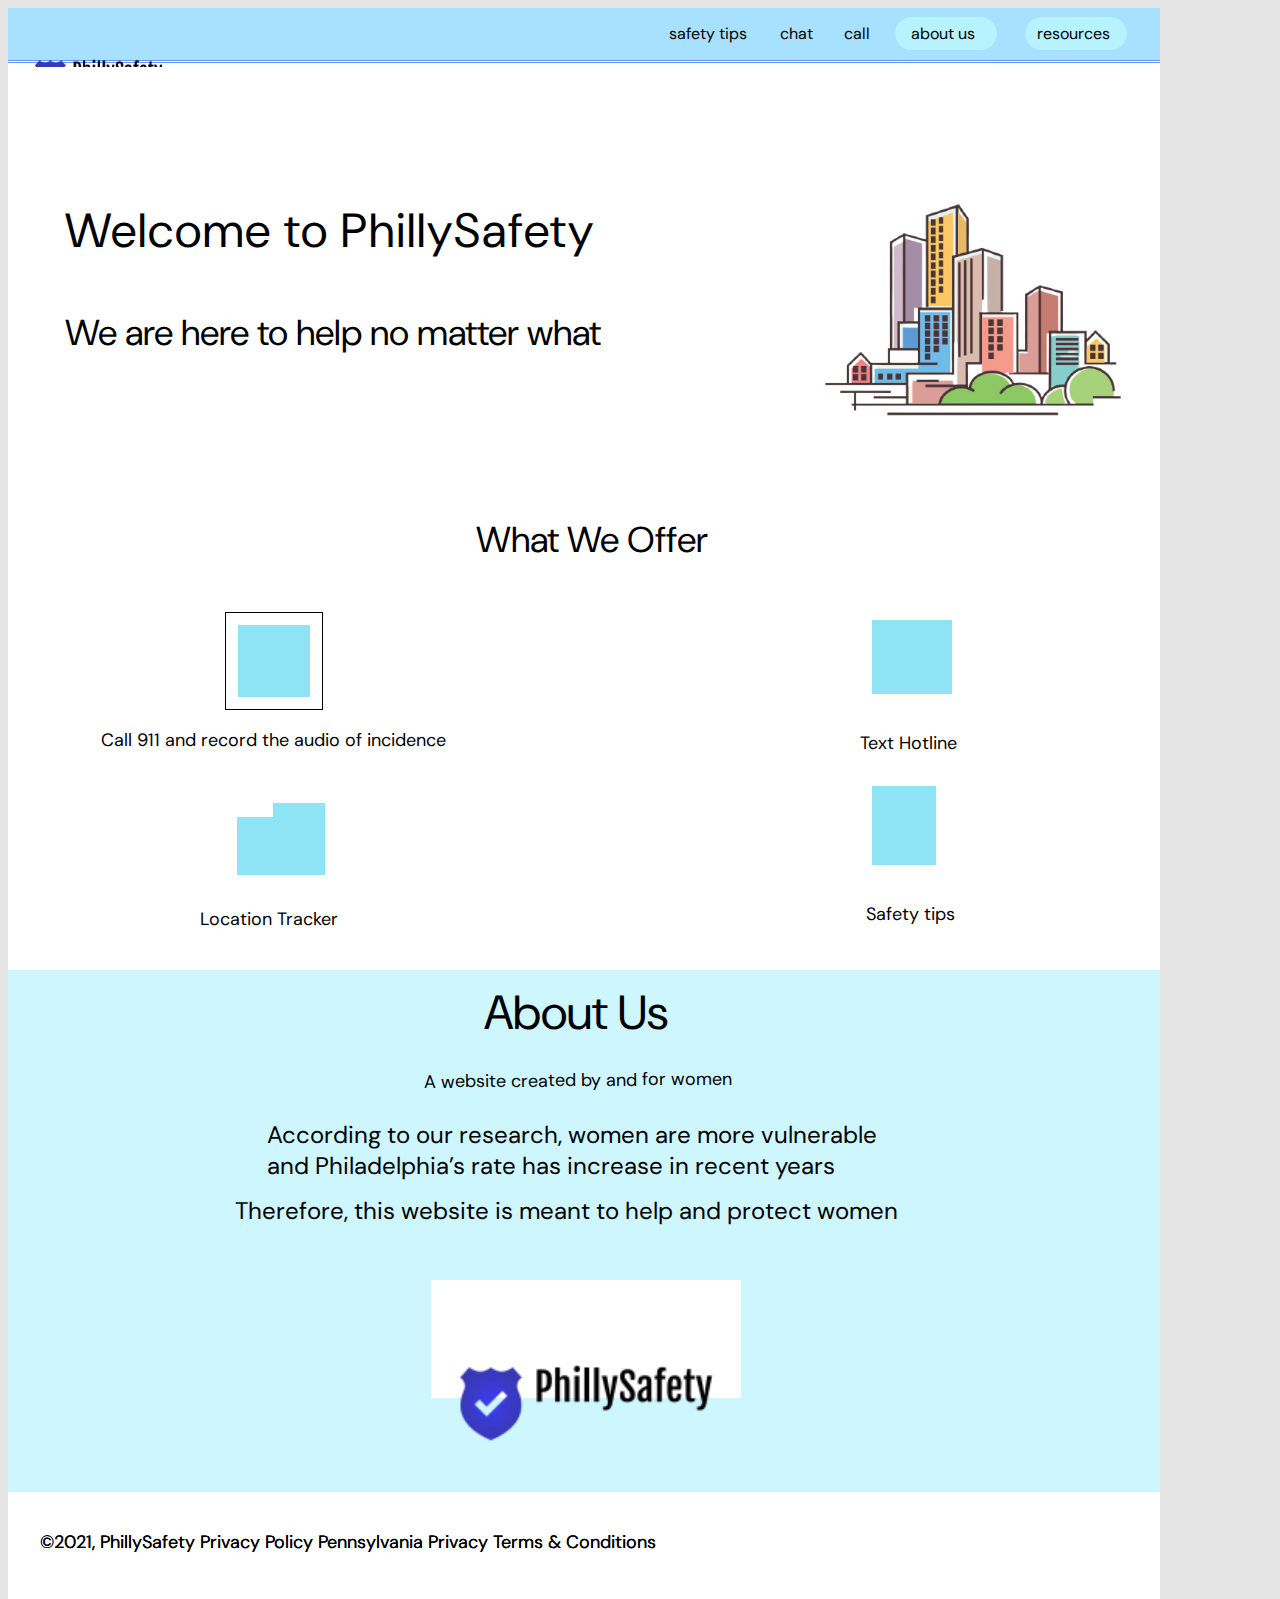
==== index.html @ b6315c66 "Add files via upload" ====
<html lang="en">
          <head>
            <meta charset="utf-8">
          
            <title>Html Generated</title>
            <meta name="description" content="Figma htmlGenerator">
            <meta name="author" content="htmlGenerator">
            <link href="https://fonts.googleapis.com/css?family=DM+Sans&display=swap" rel="stylesheet">

            <link rel="stylesheet" href="styles.css">
            <style>
              /*
                Figma Background for illustrative/preview purposes only.
                You can remove this style tag with no consequence
              */
              body {background: #E5E5E5;}
            </style>
          
          </head>
          
          <body>
            <div id="e46_0"><div id="e46_2"></div><div id="e46_3"></div><span id="e46_4">Welcome to PhillySafety</span><span id="e46_8">We are here to help no matter what</span><span id="e49_0">What We Offer</span><span id="e46_9">Call 911 and record the audio of incidence</span><span id="e46_10">Text Hotline</span><span id="e46_11">Safety tips</span><span id="e46_12">Location Tracker </span><div id="e51_24"><div id="e51_25"></div><div id="e51_26"></div></div><div id="e46_15"></div><span id="e46_16">According to our research, women are more vulnerable
   and Philadelphia’s rate has increase in recent years</span><span id="e46_17">About Us</span><span id="e46_18">©2021, PhillySafety
Privacy Policy   Pennsylvania Privacy Terms & Conditions </span><span id="e46_19">©2021, PhillySafety
Privacy Policy   Pennsylvania Privacy Terms & Conditions </span><span id="e46_20">A website created by and for women</span><span id="e46_21">Therefore, this website is meant to help and protect women</span><div id="e46_22"></div><div id="e46_23"></div><div id="e46_26"><div id="e46_27"></div><div id="e46_28"></div><div id="e46_29"><div id="e46_30"></div><span id="e46_31">resources</span></div><div id="e46_32"><div id="e46_33"></div><span id="e46_34">about us</span></div><span id="e46_35">call</span><span id="e46_36">chat</span><span id="e46_37">safety tips</span><div id="e46_38"></div></div><div id="e51_19"><div id="e51_20"><div id="e51_21"></div></div><div id="e51_22"><div id="e51_23"></div></div></div><div id="e51_27"><div id="e51_28"><div id="e51_29"></div></div><div id="e51_30"><div id="e51_31"><div id="e51_32"></div></div></div></div><div id="e51_35"><div id="e51_36"><div id="e51_37"></div></div><div id="e51_38"><div id="e51_39"><div id="e51_40"></div><div id="e51_41"></div></div></div></div><div id="e51_52"></div></div>
          </body>
          </html>
---- styles.css ----
#e46_0 { 
	overflow:hidden;
	background-color:rgba(255, 255, 255, 1);
	opacity:1;
	width:1152px;
	height:1591px;
	position:absolute;
}#e46_2 { 
	background-color:rgba(255, 255, 255, 1);
	opacity:1;
	width:675px;
	height:55px;
	position:absolute;
	left:259px;
	top:286px;
}#e46_3 { 
	background-color:rgba(102.73046672344208, 147.63834178447723, 234.81250405311584, 1);
	opacity:1;
	width:1152px;
	height:1px;
	position:absolute;
	left:0px;
	top:54px;
}#e46_4 { 
	color:rgba(0, 0, 0, 1);
	opacity:1;
	width:629px;
	height:62px;
	position:absolute;
	left:57px;
	top:191px;
	font-family:DM Sans;
	text-align:left;
	font-size:48px;
	letter-spacing:2;
	line-height:undefined;
}#e46_8 { 
	color:rgba(0, 0, 0, 1);
	opacity:1;
	width:614px;
	height:47px;
	position:absolute;
	left:57px;
	top:301px;
	font-family:DM Sans;
	text-align:left;
	font-size:36px;
	letter-spacing:0;
	line-height:undefined;
}#e49_0 { 
	color:rgba(0, 0, 0, 1);
	opacity:1;
	width:257px;
	height:47px;
	position:absolute;
	left:468px;
	top:508px;
	font-family:DM Sans;
	text-align:left;
	font-size:36px;
	letter-spacing:0;
	line-height:undefined;
}#e46_9 { 
	color:rgba(0, 0, 0, 1);
	opacity:1;
	width:360px;
	height:23px;
	position:absolute;
	left:93px;
	top:720px;
	font-family:DM Sans;
	text-align:left;
	font-size:18px;
	letter-spacing:0;
	line-height:undefined;
}#e46_10 { 
	color:rgba(0, 0, 0, 1);
	opacity:1;
	width:104px;
	height:23px;
	position:absolute;
	left:852px;
	top:723px;
	font-family:DM Sans;
	text-align:left;
	font-size:18px;
	letter-spacing:0;
	line-height:undefined;
}#e46_11 { 
	color:rgba(0, 0, 0, 1);
	opacity:1;
	width:95px;
	height:23px;
	position:absolute;
	left:858px;
	top:894px;
	font-family:DM Sans;
	text-align:left;
	font-size:18px;
	letter-spacing:0;
	line-height:undefined;
}#e46_12 { 
	color:rgba(0, 0, 0, 1);
	opacity:1;
	width:146px;
	height:23px;
	position:absolute;
	left:192px;
	top:899px;
	font-family:DM Sans;
	text-align:left;
	font-size:18px;
	letter-spacing:0;
	line-height:undefined;
}#e51_24 { 
	background-color:rgba(255, 255, 255, 1);
	opacity:1;
	width:96px;
	height:96px;
	position:absolute;
	left:848px;
	top:769px;
}#e51_25 { 
	opacity:1;
	width:96px;
	height:96px;
	position:absolute;
	left:0px;
	top:0px;
}#e51_26 { 
	background-color:rgba(142.00000673532486, 227.00000166893005, 245.00000059604645, 1);
	opacity:1;
	width:63.9999885559082px;
	height:79.46511840820312px;
	position:absolute;
	left:15.99997329711914px;
	top:8.535061836242676px;
}#e46_15 { 
	background-color:rgba(182.7500081062317, 242.37377911806107, 255, 0.699999988079071);
	opacity:1;
	width:1152px;
	height:522px;
	position:absolute;
	left:0px;
	top:962px;
}#e46_16 { 
	color:rgba(0, 0, 0, 1);
	opacity:1;
	width:637px;
	height:62px;
	position:absolute;
	left:259px;
	top:1111px;
	font-family:DM Sans;
	text-align:left;
	font-size:24px;
	letter-spacing:0;
	line-height:undefined;
}#e46_17 { 
	color:rgba(0, 0, 0, 1);
	opacity:1;
	width:213px;
	height:62px;
	position:absolute;
	left:476px;
	top:973px;
	font-family:DM Sans;
	text-align:left;
	font-size:48px;
	letter-spacing:0;
	line-height:undefined;
}#e46_18 { 
	color:rgba(0, 0, 0, 1);
	opacity:1;
	width:1097px;
	height:46px;
	position:absolute;
	left:32px;
	top:1522px;
	font-family:DM Sans;
	text-align:left;
	font-size:18px;
	letter-spacing:0;
	line-height:undefined;
}#e46_19 { 
	color:rgba(0, 0, 0, 1);
	opacity:1;
	width:1097px;
	height:46px;
	position:absolute;
	left:32px;
	top:1522px;
	font-family:DM Sans;
	text-align:left;
	font-size:18px;
	letter-spacing:0;
	line-height:undefined;
}#e46_20 { 
	transform: rotate(-0.6079184534471529deg);
	color:rgba(0, 0, 0, 1);
	opacity:1;
	width:328.7096862792969px;
	height:29.104597091674805px;
	position:absolute;
	left:416px;
	top:1060.3846435546875px;
	font-family:DM Sans;
	text-align:left;
	font-size:18px;
	letter-spacing:0;
	line-height:undefined;
}#e46_21 { 
	color:rgba(0, 0, 0, 1);
	opacity:1;
	width:692px;
	height:31px;
	position:absolute;
	left:227px;
	top:1187px;
	font-family:DM Sans;
	text-align:left;
	font-size:24px;
	letter-spacing:0;
	line-height:undefined;
}#e46_22 { 
	background-color:rgba(255, 255, 255, 1);
	opacity:1;
	width:310px;
	height:118px;
	position:absolute;
	left:423px;
	top:1272px;
}#e46_23 { 
	opacity:1;
	width:310px;
	height:200px;
	position:absolute;
	left:423px;
	top:1240px;
	background-image:url(images/eb979bad2777f4625933fb16780a67b2c_2.png);
	background-repeat:no-repeat;
	background-size:cover;
}#e46_26 { 
	opacity:1;
	width:1152px;
	height:67px;
	position:absolute;
	left:0px;
	top:-8px;
}#e46_27 { 
	background-color:rgba(168.0000051856041, 224.000001847744, 255, 1);
	opacity:1;
	width:1152px;
	height:54px;
	position:absolute;
	left:0px;
	top:6px;
}#e46_28 { 
	background-color:rgba(102.73046672344208, 147.63834178447723, 234.81250405311584, 1);
	opacity:1;
	width:1152px;
	height:1px;
	position:absolute;
	left:0px;
	top:60px;
}#e46_29 { 
	opacity:1;
	width:102px;
	height:33px;
	position:absolute;
	left:1017px;
	top:17px;
}#e46_30 { 
	background-color:rgba(183.00000429153442, 242.00000077486038, 255, 1);
	opacity:1;
	width:102px;
	height:33px;
	position:absolute;
	left:0px;
	top:0px;
	border-top-left-radius:25px;
	border-top-right-radius:25px;
	border-bottom-left-radius:25px;
	border-bottom-right-radius:25px;
}#e46_31 { 
	color:rgba(0, 0, 0, 1);
	opacity:1;
	width:78px;
	height:21px;
	position:absolute;
	left:12px;
	top:6px;
	font-family:DM Sans;
	text-align:left;
	font-size:16px;
	letter-spacing:0;
	line-height:undefined;
}#e46_32 { 
	opacity:1;
	width:102px;
	height:33px;
	position:absolute;
	left:887px;
	top:17px;
}#e46_33 { 
	background-color:rgba(182.7500081062317, 242.37377911806107, 255, 1);
	opacity:1;
	width:102px;
	height:33px;
	position:absolute;
	left:0px;
	top:0px;
	border-top-left-radius:25px;
	border-top-right-radius:25px;
	border-bottom-left-radius:25px;
	border-bottom-right-radius:25px;
}#e46_34 { 
	color:rgba(0, 0, 0, 1);
	opacity:1;
	width:68px;
	height:21px;
	position:absolute;
	left:16px;
	top:6px;
	font-family:DM Sans;
	text-align:left;
	font-size:16px;
	letter-spacing:0;
	line-height:undefined;
}#e46_35 { 
	color:rgba(0, 0, 0, 1);
	opacity:1;
	width:28px;
	height:21px;
	position:absolute;
	left:836px;
	top:23px;
	font-family:DM Sans;
	text-align:left;
	font-size:16px;
	letter-spacing:0;
	line-height:undefined;
}#e46_36 { 
	color:rgba(0, 0, 0, 1);
	opacity:1;
	width:36px;
	height:21px;
	position:absolute;
	left:772px;
	top:23px;
	font-family:DM Sans;
	text-align:left;
	font-size:16px;
	letter-spacing:0;
	line-height:undefined;
}#e46_37 { 
	color:rgba(0, 0, 0, 1);
	opacity:1;
	width:83px;
	height:21px;
	position:absolute;
	left:661px;
	top:23px;
	font-family:DM Sans;
	text-align:left;
	font-size:16px;
	letter-spacing:0;
	line-height:undefined;
}#e46_38 { 
	opacity:1;
	width:157px;
	height:67px;
	position:absolute;
	left:12px;
	top:0px;
	background-image:url(images/eb979bad2777f4625933fb16780a67b2c_5.png);
	background-repeat:no-repeat;
	background-size:cover;
}#e51_19 { 
	background-color:rgba(255, 255, 255, 1);
	opacity:1;
	border:1px solid rgba(0, 0, 0, 1);
	width:96px;
	height:96px;
	position:absolute;
	left:217px;
	top:604px;
}#e51_20 { 
	opacity:1;
	width:96px;
	height:96px;
	position:absolute;
	left:0px;
	top:0px;
}#e51_21 { 
	opacity:1;
	width:96px;
	height:96px;
	position:absolute;
	left:0px;
	top:0px;
}#e51_22 { 
	opacity:1;
	width:72.00543975830078px;
	height:72.00544738769531px;
	position:absolute;
	left:11.994546890258789px;
	top:12px;
}#e51_23 { 
	background-color:rgba(142.00000673532486, 227.00000166893005, 245.00000059604645, 1);
	opacity:1;
	width:72.00543975830078px;
	height:72.00544738769531px;
	position:absolute;
	left:0px;
	top:0px;
}#e51_27 { 
	background-color:rgba(255, 255, 255, 1);
	opacity:1;
	width:96px;
	height:96px;
	position:absolute;
	left:856px;
	top:604px;
}#e51_28 { 
	opacity:1;
	width:96px;
	height:96px;
	position:absolute;
	left:0px;
	top:0px;
}#e51_29 { 
	opacity:1;
	width:96px;
	height:96px;
	position:absolute;
	left:0px;
	top:0px;
}#e51_30 { 
	opacity:1;
	width:80px;
	height:74.33605194091797px;
	position:absolute;
	left:8px;
	top:8px;
}#e51_31 { 
	opacity:1;
	width:80px;
	height:74.33605194091797px;
	position:absolute;
	left:0px;
	top:0px;
}#e51_32 { 
	background-color:rgba(142.00000673532486, 227.00000166893005, 245.00000059604645, 1);
	opacity:1;
	width:80px;
	height:74.33605194091797px;
	position:absolute;
	left:0px;
	top:0px;
}#e51_35 { 
	background-color:rgba(255, 255, 255, 1);
	opacity:1;
	width:96px;
	height:96px;
	position:absolute;
	left:225px;
	top:783px;
}#e51_36 { 
	opacity:1;
	width:96px;
	height:96px;
	position:absolute;
	left:0px;
	top:0px;
}#e51_37 { 
	opacity:1;
	width:96px;
	height:96px;
	position:absolute;
	left:0px;
	top:0px;
}#e51_38 { 
	opacity:1;
	width:87.99999237060547px;
	height:72px;
	position:absolute;
	left:3.9999611377716064px;
	top:12px;
}#e51_39 { 
	opacity:1;
	width:87.99999237060547px;
	height:72px;
	position:absolute;
	left:0px;
	top:0px;
}#e51_40 { 
	background-color:rgba(142.00000673532486, 227.00000166893005, 245.00000059604645, 1);
	opacity:1;
	width:56px;
	height:58.18000793457031px;
	position:absolute;
	left:0px;
	top:13.820077896118164px;
}#e51_41 { 
	background-color:rgba(142.00000673532486, 227.00000166893005, 245.00000059604645, 1);
	opacity:1;
	width:52px;
	height:72px;
	position:absolute;
	left:36px;
	top:0px;
}#e51_52 { 
	opacity:1;
	width:373px;
	height:334px;
	position:absolute;
	left:744px;
	top:135px;
	background-image:url(images/erectangle_44.png);
	background-repeat:no-repeat;
	background-size:cover;
}
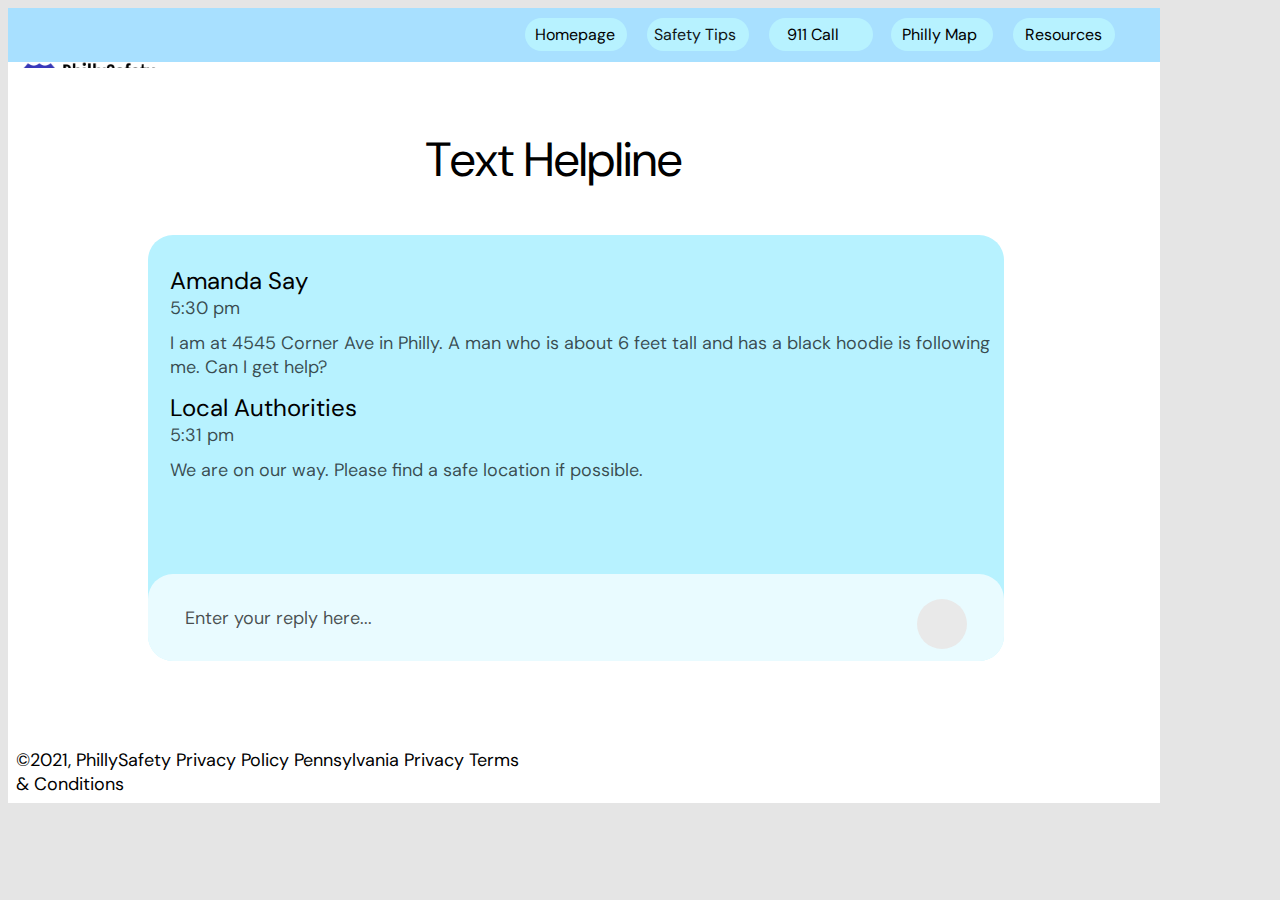
==== commit 1e6a5229: "Add files via upload" ====
--- a/index.html
+++ b/index.html
@@ -19,9 +19,7 @@
           </head>
           
           <body>
-            <div id="e46_0"><div id="e46_2"></div><div id="e46_3"></div><span id="e46_4">Welcome to PhillySafety</span><span id="e46_8">We are here to help no matter what</span><span id="e49_0">What We Offer</span><span id="e46_9">Call 911 and record the audio of incidence</span><span id="e46_10">Text Hotline</span><span id="e46_11">Safety tips</span><span id="e46_12">Location Tracker </span><div id="e51_24"><div id="e51_25"></div><div id="e51_26"></div></div><div id="e46_15"></div><span id="e46_16">According to our research, women are more vulnerable
-   and Philadelphia’s rate has increase in recent years</span><span id="e46_17">About Us</span><span id="e46_18">©2021, PhillySafety
-Privacy Policy   Pennsylvania Privacy Terms & Conditions </span><span id="e46_19">©2021, PhillySafety
-Privacy Policy   Pennsylvania Privacy Terms & Conditions </span><span id="e46_20">A website created by and for women</span><span id="e46_21">Therefore, this website is meant to help and protect women</span><div id="e46_22"></div><div id="e46_23"></div><div id="e46_26"><div id="e46_27"></div><div id="e46_28"></div><div id="e46_29"><div id="e46_30"></div><span id="e46_31">resources</span></div><div id="e46_32"><div id="e46_33"></div><span id="e46_34">about us</span></div><span id="e46_35">call</span><span id="e46_36">chat</span><span id="e46_37">safety tips</span><div id="e46_38"></div></div><div id="e51_19"><div id="e51_20"><div id="e51_21"></div></div><div id="e51_22"><div id="e51_23"></div></div></div><div id="e51_27"><div id="e51_28"><div id="e51_29"></div></div><div id="e51_30"><div id="e51_31"><div id="e51_32"></div></div></div></div><div id="e51_35"><div id="e51_36"><div id="e51_37"></div></div><div id="e51_38"><div id="e51_39"><div id="e51_40"></div><div id="e51_41"></div></div></div></div><div id="e51_52"></div></div>
+            <div id="e36_36"><div id="e36_37"></div><div id="e36_38"></div><div id="e36_39"></div><div id="e36_40"><div id="e36_41"></div><span id="e36_42">Homepage</span></div><div id="e36_43"><div id="e36_44"></div><span id="e36_45"> Safety Tips</span></div><div id="e36_46"><div id="e36_47"></div><span id="e36_48">911 Call</span></div><div id="e36_49"><div id="e36_50"></div><span id="e36_51"> Philly Map</span></div><div id="e36_52"><div id="e36_53"></div><span id="e36_54">Resources</span></div><div id="e36_86"></div><span id="e36_88">©2021, PhillySafety
+Privacy Policy   Pennsylvania Privacy Terms & Conditions </span><span id="e51_0">Text Helpline</span><div id="e51_1"></div><div id="e51_4"></div><span id="e51_2">Amanda Say</span><span id="e51_3">5:30 pm</span><span id="e51_5">Enter your reply here...</span><span id="e51_7">I am at 4545 Corner Ave in Philly. A man who is about 6 feet tall and has a black hoodie is following me. Can I get help?</span><span id="e51_8">Local Authorities</span><span id="e51_9">5:31 pm</span><span id="e51_10">We are on our way. Please find a safe location if possible. </span><div id="e51_6"></div></div>
           </body>
           </html>--- a/styles.css
+++ b/styles.css
@@ -1,576 +1,383 @@
-#e46_0 { 
+#e36_36 { 
 	overflow:hidden;
 	background-color:rgba(255, 255, 255, 1);
 	opacity:1;
 	width:1152px;
-	height:1591px;
-	position:absolute;
-}-#e46_2 { 
-	background-color:rgba(255, 255, 255, 1);
-	opacity:1;
-	width:675px;
-	height:55px;
-	position:absolute;
-	left:259px;
-	top:286px;
-}-#e46_3 { 
+	height:795px;
+	position:absolute;
+}+#e36_37 { 
 	background-color:rgba(102.73046672344208, 147.63834178447723, 234.81250405311584, 1);
 	opacity:1;
 	width:1152px;
-	height:1px;
-	position:absolute;
-	left:0px;
-	top:54px;
-}-#e46_4 { 
-	color:rgba(0, 0, 0, 1);
-	opacity:1;
-	width:629px;
-	height:62px;
-	position:absolute;
-	left:57px;
-	top:191px;
-	font-family:DM Sans;
-	text-align:left;
-	font-size:48px;
-	letter-spacing:2;
-	line-height:undefined;
-}-#e46_8 { 
-	color:rgba(0, 0, 0, 1);
-	opacity:1;
-	width:614px;
-	height:47px;
-	position:absolute;
-	left:57px;
-	top:301px;
-	font-family:DM Sans;
-	text-align:left;
-	font-size:36px;
-	letter-spacing:0;
-	line-height:undefined;
-}-#e49_0 { 
-	color:rgba(0, 0, 0, 1);
-	opacity:1;
-	width:257px;
-	height:47px;
-	position:absolute;
-	left:468px;
-	top:508px;
-	font-family:DM Sans;
-	text-align:left;
-	font-size:36px;
-	letter-spacing:0;
-	line-height:undefined;
-}-#e46_9 { 
-	color:rgba(0, 0, 0, 1);
-	opacity:1;
-	width:360px;
-	height:23px;
-	position:absolute;
-	left:93px;
-	top:720px;
-	font-family:DM Sans;
-	text-align:left;
-	font-size:18px;
-	letter-spacing:0;
-	line-height:undefined;
-}-#e46_10 { 
-	color:rgba(0, 0, 0, 1);
-	opacity:1;
-	width:104px;
-	height:23px;
-	position:absolute;
-	left:852px;
-	top:723px;
-	font-family:DM Sans;
-	text-align:left;
-	font-size:18px;
-	letter-spacing:0;
-	line-height:undefined;
-}-#e46_11 { 
-	color:rgba(0, 0, 0, 1);
-	opacity:1;
-	width:95px;
-	height:23px;
-	position:absolute;
-	left:858px;
-	top:894px;
-	font-family:DM Sans;
-	text-align:left;
-	font-size:18px;
-	letter-spacing:0;
-	line-height:undefined;
-}-#e46_12 { 
-	color:rgba(0, 0, 0, 1);
-	opacity:1;
-	width:146px;
-	height:23px;
-	position:absolute;
-	left:192px;
-	top:899px;
-	font-family:DM Sans;
-	text-align:left;
-	font-size:18px;
-	letter-spacing:0;
-	line-height:undefined;
-}-#e51_24 { 
-	background-color:rgba(255, 255, 255, 1);
-	opacity:1;
-	width:96px;
-	height:96px;
-	position:absolute;
-	left:848px;
-	top:769px;
-}-#e51_25 { 
-	opacity:1;
-	width:96px;
-	height:96px;
-	position:absolute;
-	left:0px;
-	top:0px;
-}-#e51_26 { 
-	background-color:rgba(142.00000673532486, 227.00000166893005, 245.00000059604645, 1);
-	opacity:1;
-	width:63.9999885559082px;
-	height:79.46511840820312px;
-	position:absolute;
-	left:15.99997329711914px;
-	top:8.535061836242676px;
-}-#e46_15 { 
-	background-color:rgba(182.7500081062317, 242.37377911806107, 255, 0.699999988079071);
-	opacity:1;
-	width:1152px;
-	height:522px;
-	position:absolute;
-	left:0px;
-	top:962px;
-}-#e46_16 { 
-	color:rgba(0, 0, 0, 1);
-	opacity:1;
-	width:637px;
-	height:62px;
-	position:absolute;
-	left:259px;
-	top:1111px;
-	font-family:DM Sans;
-	text-align:left;
-	font-size:24px;
-	letter-spacing:0;
-	line-height:undefined;
-}-#e46_17 { 
-	color:rgba(0, 0, 0, 1);
-	opacity:1;
-	width:213px;
-	height:62px;
-	position:absolute;
-	left:476px;
-	top:973px;
-	font-family:DM Sans;
-	text-align:left;
-	font-size:48px;
-	letter-spacing:0;
-	line-height:undefined;
-}-#e46_18 { 
-	color:rgba(0, 0, 0, 1);
-	opacity:1;
-	width:1097px;
-	height:46px;
-	position:absolute;
-	left:32px;
-	top:1522px;
-	font-family:DM Sans;
-	text-align:left;
-	font-size:18px;
-	letter-spacing:0;
-	line-height:undefined;
-}-#e46_19 { 
-	color:rgba(0, 0, 0, 1);
-	opacity:1;
-	width:1097px;
-	height:46px;
-	position:absolute;
-	left:32px;
-	top:1522px;
-	font-family:DM Sans;
-	text-align:left;
-	font-size:18px;
-	letter-spacing:0;
-	line-height:undefined;
-}-#e46_20 { 
-	transform: rotate(-0.6079184534471529deg);
-	color:rgba(0, 0, 0, 1);
-	opacity:1;
-	width:328.7096862792969px;
-	height:29.104597091674805px;
-	position:absolute;
-	left:416px;
-	top:1060.3846435546875px;
-	font-family:DM Sans;
-	text-align:left;
-	font-size:18px;
-	letter-spacing:0;
-	line-height:undefined;
-}-#e46_21 { 
-	color:rgba(0, 0, 0, 1);
-	opacity:1;
-	width:692px;
-	height:31px;
-	position:absolute;
-	left:227px;
-	top:1187px;
-	font-family:DM Sans;
-	text-align:left;
-	font-size:24px;
-	letter-spacing:0;
-	line-height:undefined;
-}-#e46_22 { 
-	background-color:rgba(255, 255, 255, 1);
-	opacity:1;
-	width:310px;
-	height:118px;
-	position:absolute;
-	left:423px;
-	top:1272px;
-}-#e46_23 { 
-	opacity:1;
-	width:310px;
-	height:200px;
-	position:absolute;
-	left:423px;
-	top:1240px;
-	background-image:url(images/eb979bad2777f4625933fb16780a67b2c_2.png);
-	background-repeat:no-repeat;
-	background-size:cover;
-}-#e46_26 { 
-	opacity:1;
-	width:1152px;
-	height:67px;
-	position:absolute;
-	left:0px;
-	top:-8px;
-}-#e46_27 { 
+	height:0px;
+	position:absolute;
+	left:0px;
+	top:0px;
+}+#e36_38 { 
 	background-color:rgba(168.0000051856041, 224.000001847744, 255, 1);
 	opacity:1;
 	width:1152px;
 	height:54px;
 	position:absolute;
 	left:0px;
-	top:6px;
-}-#e46_28 { 
-	background-color:rgba(102.73046672344208, 147.63834178447723, 234.81250405311584, 1);
-	opacity:1;
-	width:1152px;
-	height:1px;
-	position:absolute;
-	left:0px;
-	top:60px;
-}-#e46_29 { 
-	opacity:1;
-	width:102px;
-	height:33px;
-	position:absolute;
-	left:1017px;
-	top:17px;
-}-#e46_30 { 
-	background-color:rgba(183.00000429153442, 242.00000077486038, 255, 1);
-	opacity:1;
-	width:102px;
-	height:33px;
-	position:absolute;
-	left:0px;
-	top:0px;
-	border-top-left-radius:25px;
-	border-top-right-radius:25px;
-	border-bottom-left-radius:25px;
-	border-bottom-right-radius:25px;
-}-#e46_31 { 
-	color:rgba(0, 0, 0, 1);
-	opacity:1;
-	width:78px;
-	height:21px;
-	position:absolute;
-	left:12px;
-	top:6px;
-	font-family:DM Sans;
-	text-align:left;
-	font-size:16px;
-	letter-spacing:0;
-	line-height:undefined;
-}-#e46_32 { 
-	opacity:1;
-	width:102px;
-	height:33px;
-	position:absolute;
-	left:887px;
-	top:17px;
-}-#e46_33 { 
-	background-color:rgba(182.7500081062317, 242.37377911806107, 255, 1);
-	opacity:1;
-	width:102px;
-	height:33px;
-	position:absolute;
-	left:0px;
-	top:0px;
-	border-top-left-radius:25px;
-	border-top-right-radius:25px;
-	border-bottom-left-radius:25px;
-	border-bottom-right-radius:25px;
-}-#e46_34 { 
-	color:rgba(0, 0, 0, 1);
-	opacity:1;
-	width:68px;
-	height:21px;
-	position:absolute;
-	left:16px;
-	top:6px;
-	font-family:DM Sans;
-	text-align:left;
-	font-size:16px;
-	letter-spacing:0;
-	line-height:undefined;
-}-#e46_35 { 
-	color:rgba(0, 0, 0, 1);
-	opacity:1;
-	width:28px;
-	height:21px;
-	position:absolute;
-	left:836px;
-	top:23px;
-	font-family:DM Sans;
-	text-align:left;
-	font-size:16px;
-	letter-spacing:0;
-	line-height:undefined;
-}-#e46_36 { 
-	color:rgba(0, 0, 0, 1);
-	opacity:1;
-	width:36px;
-	height:21px;
-	position:absolute;
-	left:772px;
-	top:23px;
-	font-family:DM Sans;
-	text-align:left;
-	font-size:16px;
-	letter-spacing:0;
-	line-height:undefined;
-}-#e46_37 { 
-	color:rgba(0, 0, 0, 1);
-	opacity:1;
-	width:83px;
-	height:21px;
-	position:absolute;
-	left:661px;
-	top:23px;
-	font-family:DM Sans;
-	text-align:left;
-	font-size:16px;
-	letter-spacing:0;
-	line-height:undefined;
-}-#e46_38 { 
-	opacity:1;
-	width:157px;
+	top:0px;
+}+#e36_39 { 
+	opacity:1;
+	width:162px;
 	height:67px;
 	position:absolute;
-	left:12px;
-	top:0px;
+	left:0px;
+	top:-7px;
 	background-image:url(images/eb979bad2777f4625933fb16780a67b2c_5.png);
 	background-repeat:no-repeat;
 	background-size:cover;
 }-#e51_19 { 
+#e36_40 { 
+	opacity:1;
+	width:102px;
+	height:33px;
+	position:absolute;
+	left:517px;
+	top:10px;
+}+#e36_41 { 
+	background-color:rgba(183.00000429153442, 242.00000077486038, 255, 1);
+	opacity:1;
+	width:102px;
+	height:33px;
+	position:absolute;
+	left:0px;
+	top:0px;
+	border-top-left-radius:25px;
+	border-top-right-radius:25px;
+	border-bottom-left-radius:25px;
+	border-bottom-right-radius:25px;
+}+#e36_42 { 
+	color:rgba(0, 0, 0, 1);
+	opacity:1;
+	width:81px;
+	height:21px;
+	position:absolute;
+	left:10px;
+	top:6px;
+	font-family:DM Sans;
+	text-align:left;
+	font-size:16px;
+	letter-spacing:0;
+	line-height:undefined;
+}+#e36_43 { 
+	opacity:1;
+	width:102px;
+	height:33px;
+	position:absolute;
+	left:639px;
+	top:10px;
+}+#e36_44 { 
+	background-color:rgba(183.00000429153442, 242.00000077486038, 255, 1);
+	opacity:1;
+	width:102px;
+	height:33px;
+	position:absolute;
+	left:0px;
+	top:0px;
+	border-top-left-radius:25px;
+	border-top-right-radius:25px;
+	border-bottom-left-radius:25px;
+	border-bottom-right-radius:25px;
+}+#e36_45 { 
+	color:rgba(0, 0, 0, 1);
+	opacity:0.9100000262260437;
+	width:87px;
+	height:21px;
+	position:absolute;
+	left:7px;
+	top:6px;
+	font-family:DM Sans;
+	text-align:left;
+	font-size:16px;
+	letter-spacing:0;
+	line-height:undefined;
+}+#e36_46 { 
+	opacity:1;
+	width:104px;
+	height:33px;
+	position:absolute;
+	left:761px;
+	top:10px;
+}+#e36_47 { 
+	background-color:rgba(183.00000429153442, 242.00000077486038, 255, 1);
+	opacity:1;
+	width:104px;
+	height:33px;
+	position:absolute;
+	left:0px;
+	top:0px;
+	border-top-left-radius:25px;
+	border-top-right-radius:25px;
+	border-bottom-left-radius:25px;
+	border-bottom-right-radius:25px;
+}+#e36_48 { 
+	color:rgba(0, 0, 0, 1);
+	opacity:1;
+	width:52px;
+	height:21px;
+	position:absolute;
+	left:18.352941513061523px;
+	top:6px;
+	font-family:DM Sans;
+	text-align:left;
+	font-size:16px;
+	letter-spacing:0;
+	line-height:undefined;
+}+#e36_49 { 
+	opacity:1;
+	width:102px;
+	height:33px;
+	position:absolute;
+	left:883px;
+	top:10px;
+}+#e36_50 { 
+	background-color:rgba(183.00000429153442, 242.00000077486038, 255, 1);
+	opacity:1;
+	width:102px;
+	height:33px;
+	position:absolute;
+	left:0px;
+	top:0px;
+	border-top-left-radius:25px;
+	border-top-right-radius:25px;
+	border-bottom-left-radius:25px;
+	border-bottom-right-radius:25px;
+}+#e36_51 { 
+	color:rgba(0, 0, 0, 1);
+	opacity:1;
+	width:79px;
+	height:21px;
+	position:absolute;
+	left:11px;
+	top:6px;
+	font-family:DM Sans;
+	text-align:left;
+	font-size:16px;
+	letter-spacing:0;
+	line-height:undefined;
+}+#e36_52 { 
+	opacity:1;
+	width:102px;
+	height:33px;
+	position:absolute;
+	left:1005px;
+	top:10px;
+}+#e36_53 { 
+	background-color:rgba(183.00000429153442, 242.00000077486038, 255, 1);
+	opacity:1;
+	width:102px;
+	height:33px;
+	position:absolute;
+	left:0px;
+	top:0px;
+	border-top-left-radius:25px;
+	border-top-right-radius:25px;
+	border-bottom-left-radius:25px;
+	border-bottom-right-radius:25px;
+}+#e36_54 { 
+	color:rgba(0, 0, 0, 1);
+	opacity:1;
+	width:77px;
+	height:21px;
+	position:absolute;
+	left:12px;
+	top:6px;
+	font-family:DM Sans;
+	text-align:left;
+	font-size:16px;
+	letter-spacing:0;
+	line-height:undefined;
+}+#e36_86 { 
 	background-color:rgba(255, 255, 255, 1);
 	opacity:1;
-	border:1px solid rgba(0, 0, 0, 1);
-	width:96px;
-	height:96px;
-	position:absolute;
-	left:217px;
-	top:604px;
-}-#e51_20 { 
-	opacity:1;
-	width:96px;
-	height:96px;
-	position:absolute;
-	left:0px;
-	top:0px;
-}-#e51_21 { 
-	opacity:1;
-	width:96px;
-	height:96px;
-	position:absolute;
-	left:0px;
-	top:0px;
-}-#e51_22 { 
-	opacity:1;
-	width:72.00543975830078px;
-	height:72.00544738769531px;
-	position:absolute;
-	left:11.994546890258789px;
-	top:12px;
-}-#e51_23 { 
-	background-color:rgba(142.00000673532486, 227.00000166893005, 245.00000059604645, 1);
-	opacity:1;
-	width:72.00543975830078px;
-	height:72.00544738769531px;
-	position:absolute;
-	left:0px;
-	top:0px;
-}-#e51_27 { 
-	background-color:rgba(255, 255, 255, 1);
-	opacity:1;
-	width:96px;
-	height:96px;
-	position:absolute;
-	left:856px;
-	top:604px;
-}-#e51_28 { 
-	opacity:1;
-	width:96px;
-	height:96px;
-	position:absolute;
-	left:0px;
-	top:0px;
-}-#e51_29 { 
-	opacity:1;
-	width:96px;
-	height:96px;
-	position:absolute;
-	left:0px;
-	top:0px;
-}-#e51_30 { 
-	opacity:1;
-	width:80px;
-	height:74.33605194091797px;
+	width:1150px;
+	height:68px;
+	position:absolute;
+	left:2px;
+	top:724px;
+}+#e36_88 { 
+	color:rgba(0, 0, 0, 1);
+	opacity:1;
+	width:510px;
+	height:46px;
 	position:absolute;
 	left:8px;
-	top:8px;
-}-#e51_31 { 
-	opacity:1;
-	width:80px;
-	height:74.33605194091797px;
-	position:absolute;
-	left:0px;
-	top:0px;
-}-#e51_32 { 
-	background-color:rgba(142.00000673532486, 227.00000166893005, 245.00000059604645, 1);
-	opacity:1;
-	width:80px;
-	height:74.33605194091797px;
-	position:absolute;
-	left:0px;
-	top:0px;
-}-#e51_35 { 
-	background-color:rgba(255, 255, 255, 1);
-	opacity:1;
-	width:96px;
-	height:96px;
-	position:absolute;
-	left:225px;
-	top:783px;
-}-#e51_36 { 
-	opacity:1;
-	width:96px;
-	height:96px;
-	position:absolute;
-	left:0px;
-	top:0px;
-}-#e51_37 { 
-	opacity:1;
-	width:96px;
-	height:96px;
-	position:absolute;
-	left:0px;
-	top:0px;
-}-#e51_38 { 
-	opacity:1;
-	width:87.99999237060547px;
-	height:72px;
-	position:absolute;
-	left:3.9999611377716064px;
-	top:12px;
-}-#e51_39 { 
-	opacity:1;
-	width:87.99999237060547px;
-	height:72px;
-	position:absolute;
-	left:0px;
-	top:0px;
-}-#e51_40 { 
-	background-color:rgba(142.00000673532486, 227.00000166893005, 245.00000059604645, 1);
-	opacity:1;
-	width:56px;
-	height:58.18000793457031px;
-	position:absolute;
-	left:0px;
-	top:13.820077896118164px;
-}-#e51_41 { 
-	background-color:rgba(142.00000673532486, 227.00000166893005, 245.00000059604645, 1);
-	opacity:1;
-	width:52px;
-	height:72px;
-	position:absolute;
-	left:36px;
-	top:0px;
-}-#e51_52 { 
-	opacity:1;
-	width:373px;
-	height:334px;
-	position:absolute;
-	left:744px;
-	top:135px;
-	background-image:url(images/erectangle_44.png);
-	background-repeat:no-repeat;
-	background-size:cover;
-}+	top:740px;
+	font-family:DM Sans;
+	text-align:left;
+	font-size:18px;
+	letter-spacing:0;
+	line-height:undefined;
+}+#e51_0 { 
+	color:rgba(0, 0, 0, 1);
+	opacity:1;
+	width:300px;
+	height:62px;
+	position:absolute;
+	left:418px;
+	top:120px;
+	font-family:DM Sans;
+	text-align:left;
+	font-size:48px;
+	letter-spacing:0;
+	line-height:undefined;
+}+#e51_1 { 
+	background-color:rgba(183.00000429153442, 242.00000077486038, 255, 1);
+	opacity:1;
+	width:856px;
+	height:426px;
+	position:absolute;
+	left:140px;
+	top:227px;
+	border-top-left-radius:25px;
+	border-top-right-radius:25px;
+	border-bottom-left-radius:25px;
+	border-bottom-right-radius:25px;
+}+#e51_4 { 
+	background-color:rgba(255, 255, 255, 0.699999988079071);
+	opacity:1;
+	width:856px;
+	height:87px;
+	position:absolute;
+	left:140px;
+	top:566px;
+	border-top-left-radius:25px;
+	border-top-right-radius:25px;
+	border-bottom-left-radius:25px;
+	border-bottom-right-radius:25px;
+}+#e51_2 { 
+	color:rgba(0, 0, 0, 1);
+	opacity:1;
+	width:146px;
+	height:49px;
+	position:absolute;
+	left:162px;
+	top:257px;
+	font-family:DM Sans;
+	text-align:left;
+	font-size:24px;
+	letter-spacing:0;
+	line-height:undefined;
+}+#e51_3 { 
+	color:rgba(0, 0, 0, 0.699999988079071);
+	opacity:1;
+	width:72px;
+	height:23px;
+	position:absolute;
+	left:162px;
+	top:288px;
+	font-family:DM Sans;
+	text-align:left;
+	font-size:18px;
+	letter-spacing:0;
+	line-height:undefined;
+}+#e51_5 { 
+	color:rgba(0, 0, 0, 0.699999988079071);
+	opacity:1;
+	width:196px;
+	height:23px;
+	position:absolute;
+	left:177px;
+	top:598px;
+	font-family:DM Sans;
+	text-align:left;
+	font-size:18px;
+	letter-spacing:0;
+	line-height:undefined;
+}+#e51_7 { 
+	color:rgba(0, 0, 0, 0.699999988079071);
+	opacity:1;
+	width:834px;
+	height:46px;
+	position:absolute;
+	left:162px;
+	top:323px;
+	font-family:DM Sans;
+	text-align:left;
+	font-size:18px;
+	letter-spacing:0;
+	line-height:undefined;
+}+#e51_8 { 
+	color:rgba(0, 0, 0, 1);
+	opacity:1;
+	width:198px;
+	height:31px;
+	position:absolute;
+	left:162px;
+	top:384px;
+	font-family:DM Sans;
+	text-align:left;
+	font-size:24px;
+	letter-spacing:0;
+	line-height:undefined;
+}+#e51_9 { 
+	color:rgba(0, 0, 0, 0.699999988079071);
+	opacity:1;
+	width:66px;
+	height:23px;
+	position:absolute;
+	left:162px;
+	top:415px;
+	font-family:DM Sans;
+	text-align:left;
+	font-size:18px;
+	letter-spacing:0;
+	line-height:undefined;
+}+#e51_10 { 
+	color:rgba(0, 0, 0, 0.699999988079071);
+	opacity:1;
+	width:834px;
+	height:23px;
+	position:absolute;
+	left:162px;
+	top:450px;
+	font-family:DM Sans;
+	text-align:left;
+	font-size:18px;
+	letter-spacing:0;
+	line-height:undefined;
+}+#e51_6 { 
+	border-radius:500px;
+	background-color:rgba(232.68750607967377, 232.68750607967377, 232.68750607967377, 1);
+	opacity:1;
+	width:50px;
+	height:50px;
+	position:absolute;
+	left:909px;
+	top:591px;
+}